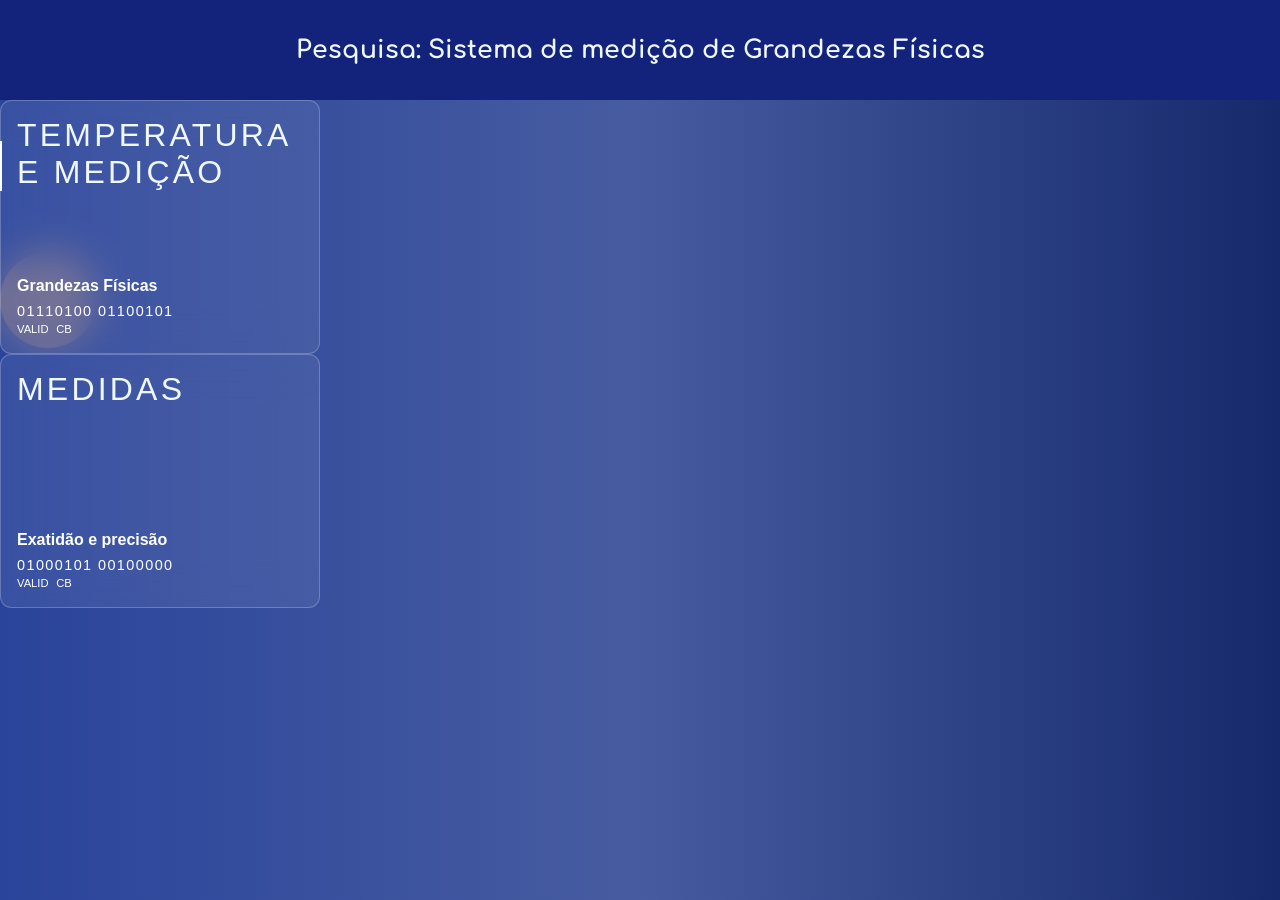
==== index.html @ 3a443e4b "first commit" ====
<!DOCTYPE html>
<html lang="pt-br">
<head>
    <meta charset="UTF-8">
    <meta name="viewport" content="width=device-width, initial-scale=1.0">
    <link rel="stylesheet" href="style.css">
    <title>Sistema de medição de Grandezas Físicas</title>
</head>

<body>

    <header>
        <p>Pesquisa: Sistema de medição de Grandezas Físicas</p>
    </header>
    
<div class="container">
    <div class="box">
      <span class="title"><a href="./temperatura.html">TEMPERATURA E MEDIÇÃO</a></span>
      <div>
        <strong>Grandezas Físicas</strong>
        <p>01110100 01100101</p>
        <span>VALID</span> <span>CB</span>
      </div>
    </div>
    <div class="box">
        <span class="title"><a href="./medicao.html">MEDIDAS</a></span>
        <div>
            <strong>Exatidão e precisão </strong>
            <p>01000101 00100000</p>
            <span>VALID</span> <span>CB</span>
        </div>
    </div>
  </div>
  

</body>
</html>
---- style.css ----
@import url('https://fonts.googleapis.com/css2?family=Comfortaa:wght@300..700&display=swap');
*{
    padding: 0;
    margin: 0;
    box-sizing: border-box;
}
body{
    font-family: "Comfortaa", sans-serif;
    font-weight: bold;
    background: #2a4e9b;
    background: #2a3f9b;
    background: linear-gradient(90deg, rgb(42, 68, 155) 0%, rgb(71, 92, 160) 50%, rgb(21, 41, 107) 100%);
    

}
.content{
    display: flex;
    justify-content: center;
    align-items: center;
    flex-direction: column;
    text-align: center;
}
 .texto{
    width: 800px;
    margin: auto;
}

.titulo{
    margin: 1em;
    text-transform: uppercase;
} 

header{
    background-color: rgb(19, 35, 124);
    padding: 500px, 500px;
    display: flex;
    justify-content: center;
    align-items: center;
    width: 100%;
    height: 100px;
    text-align: center;
    
    
}
header p{
    font-size: 25px;
    color: aliceblue;
}
/* From Uiverse.io by joe-watson-sbf */ 
.container {
    color: white;
    position: relative;
    font-family: sans-serif;
  }
  
  .container::before,
  .container::after {
    content: "";
    background-color: #fab5704c;
    position: absolute;
  }
  
  .container::before {
    border-radius: 50%;
    width: 6rem;
    height: 6rem;
    top: 30%;
    /* right: 7%; */
  }
  
  .container::after {
    content: "";
    position: absolute;
    height: 3rem;
    top: 8%;
    /* right: 67%; */
    border: 1px solid;
  }
  
  .container .box {
    width: 20em;
    height: 15.875em;
    padding: 1rem;
    background-color: rgba(255, 255, 255, 0.074);
    border: 1px solid rgba(255, 255, 255, 0.222);
    -webkit-backdrop-filter: blur(20px);
    backdrop-filter: blur(20px);
    border-radius: 0.7rem;
    transition: all ease 0.3s;
  }
  
  .container .box {
    display: flex;
    flex-direction: column;
    justify-content: space-between;
  }
  
  .container .box .title {
    font-size: 2rem;
    font-weight: 500;
    letter-spacing: 0.1em;
  }
  
  .container .box div strong {
    display: block;
    margin-bottom: 0.5rem;
  }
  
  .container .box div p {
    margin: 0;
    font-size: 0.9em;
    font-weight: 300;
    letter-spacing: 0.1em;
  }
  
  .container .box div span {
    font-size: 0.7rem;
    font-weight: 300;
  }
  
  .container .box div span:nth-child(3) {
    font-weight: 500;
    margin-right: 0.2rem;
  }
  
  .container .box:hover {
    box-shadow: 0px 0px 20px 1px #ffbb763f;
    border: 1px solid rgba(255, 255, 255, 0.454);
  }

  .box a{
    color: aliceblue;
    text-decoration: none;
  }
  
  .fundo{
    background-image: url(./img/1000399873.jpg);
     background-repeat: no-repeat;
    background-size: cover;
    height: 100vh;
    background: 
    linear-gradient(rgba(255, 255, 255, 0.5), rgba(151, 134, 134, 0.5)),
    url('./img/1000399873.jpg');
  }
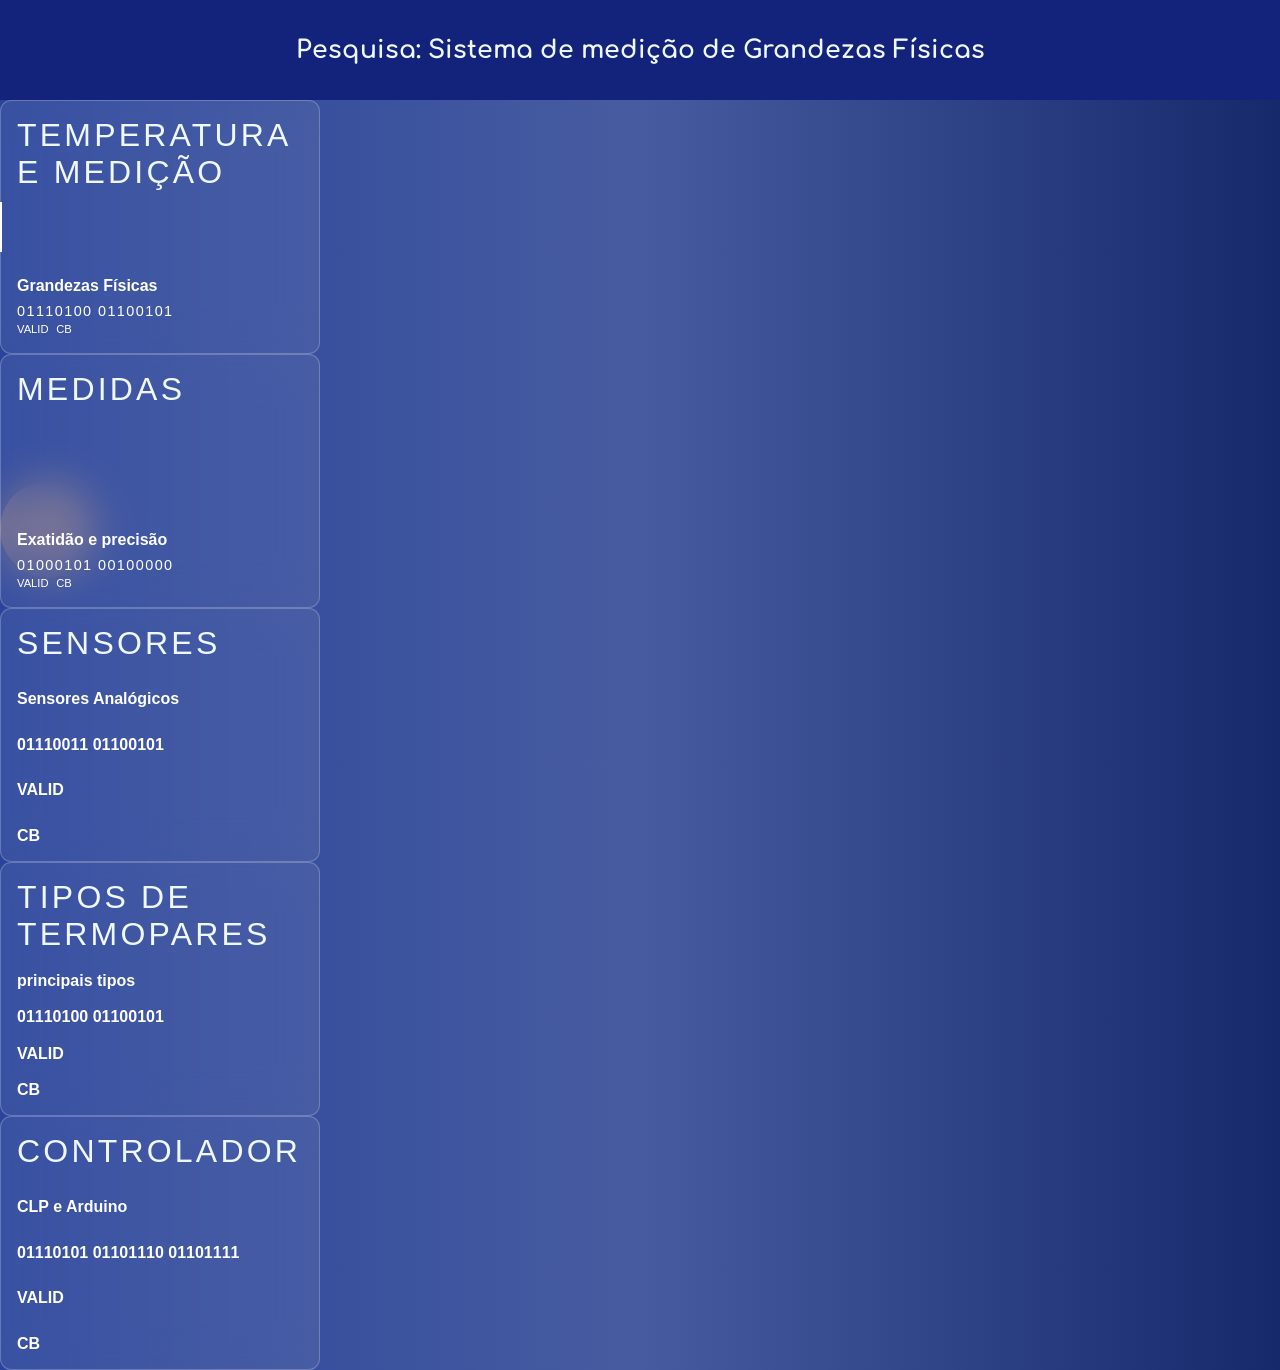
==== commit ed70391e: "Add files via upload" ====
--- a/index.html
+++ b/index.html
@@ -22,6 +22,7 @@
         <span>VALID</span> <span>CB</span>
       </div>
     </div>
+
     <div class="box">
         <span class="title"><a href="./medicao.html">MEDIDAS</a></span>
         <div>
@@ -30,6 +31,28 @@
             <span>VALID</span> <span>CB</span>
         </div>
     </div>
+
+    <div class="box">
+      <span class="title"><a href="./sensor.html">SENSORES</a></span>
+    <strong>Sensores Analógicos</strong>
+    <p>01110011 01100101</p>
+    <span>VALID</span> <span>CB</span>
+    </div>
+
+    <div class="box">
+      <span class="title"><a href="./termopares.html">TIPOS DE TERMOPARES</a></span>
+      <strong>principais tipos</strong>
+      <p>01110100 01100101</p>
+      <span>VALID</span> <span>CB</span>
+    </div>
+
+    <div class="box">
+      <span class="title"><a href="./controladores.html">CONTROLADOR</a></span>
+      <strong>CLP e Arduino</strong>
+      <p>01110101 01101110 01101111</p>
+      <span>VALID</span> <span>CB</span>
+    </div>
+
   </div>
   
 
--- a/style.css
+++ b/style.css
@@ -23,11 +23,13 @@
  .texto{
     width: 800px;
     margin: auto;
+    color: bisque;
 }
 
 .titulo{
     margin: 1em;
     text-transform: uppercase;
+    color: aliceblue;
 } 
 
 header{
@@ -132,15 +134,11 @@
     color: aliceblue;
     text-decoration: none;
   }
+
+  .img{
   
-  .fundo{
-    background-image: url(./img/1000399873.jpg);
-     background-repeat: no-repeat;
-    background-size: cover;
-    height: 100vh;
-    background: 
-    linear-gradient(rgba(255, 255, 255, 0.5), rgba(151, 134, 134, 0.5)),
-    url('./img/1000399873.jpg');
-  }
+  width: 120px;
+  height: auto;
+  display: block;
 
-  +  }
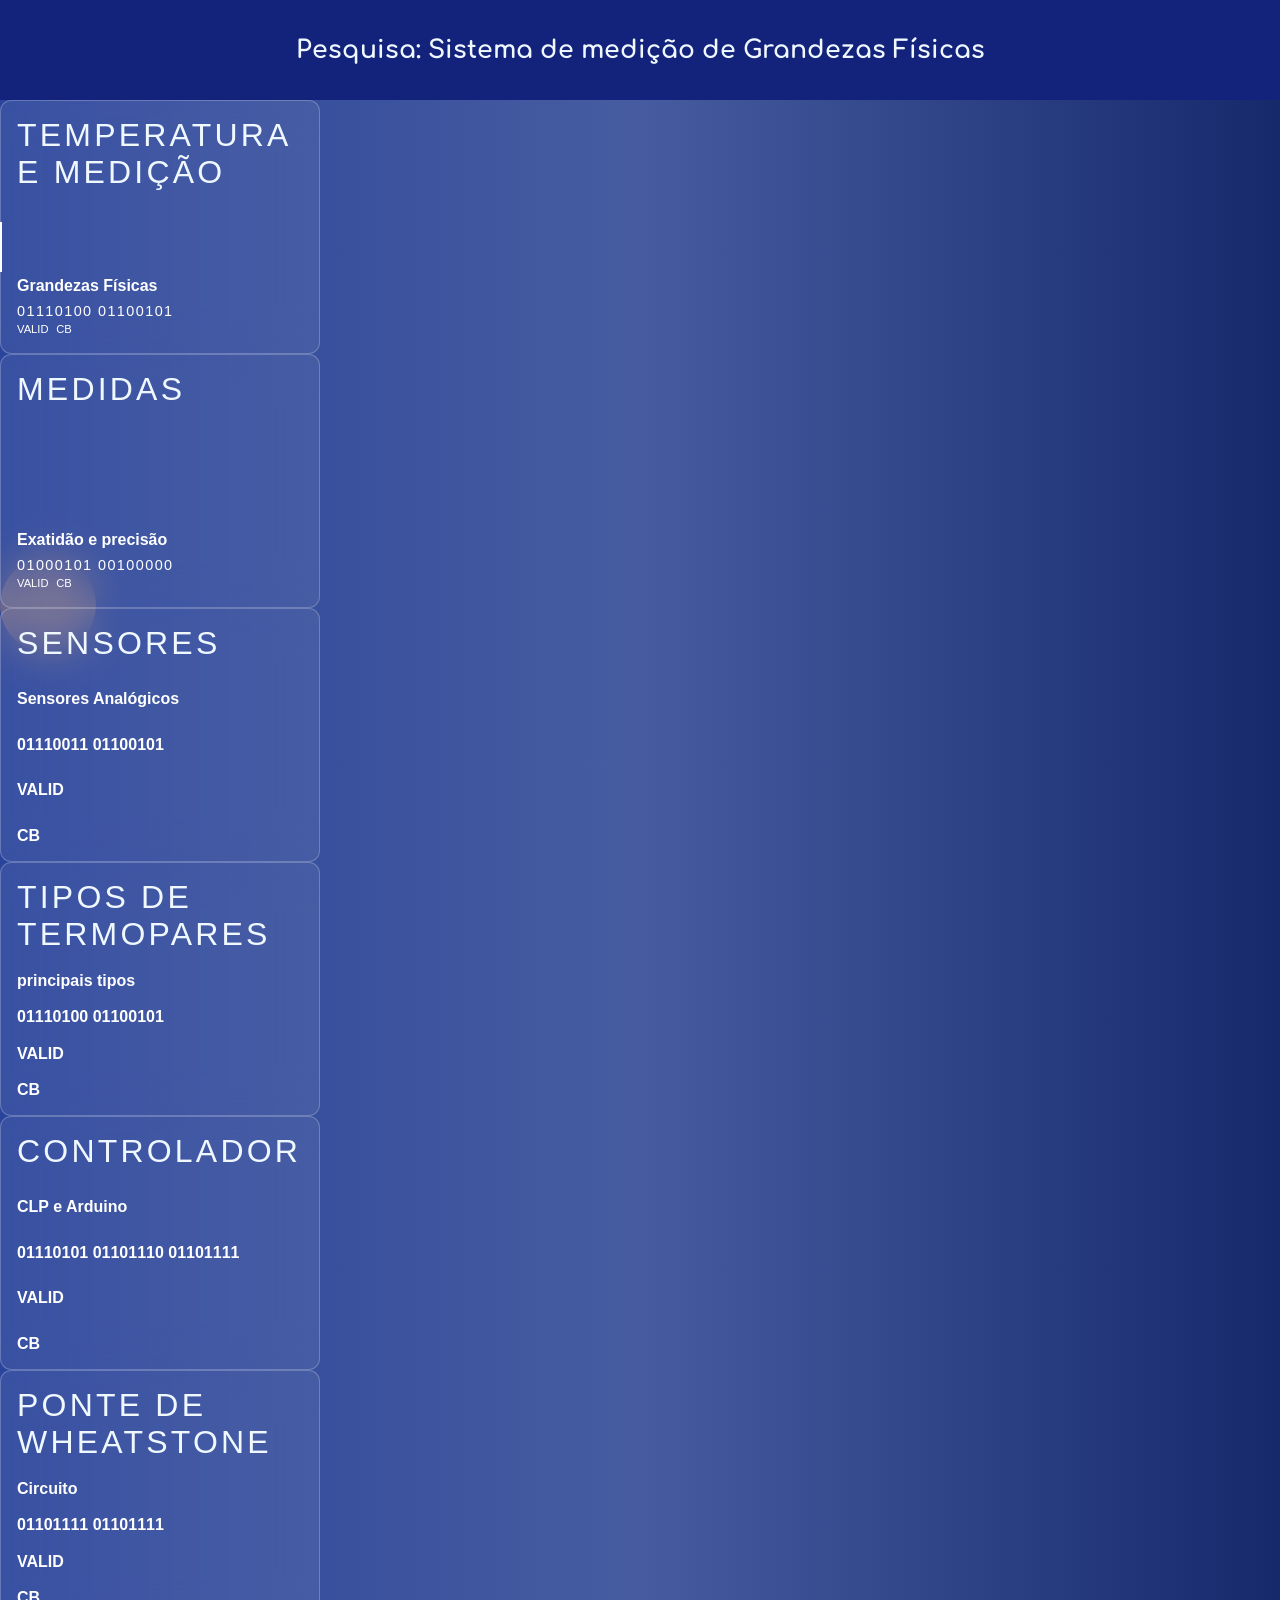
==== commit d04e3838: "Add files via upload" ====
--- a/index.html
+++ b/index.html
@@ -53,6 +53,13 @@
       <span>VALID</span> <span>CB</span>
     </div>
 
+    <div class="box">
+      <span class="title"><a href="./wheatstone.html">PONTE DE WHEATSTONE</a></span>
+      <strong>Circuito</strong>
+      <p>01101111 01101111</p>
+       <span>VALID</span> <span>CB</span>
+    </div>
+
   </div>
   
 
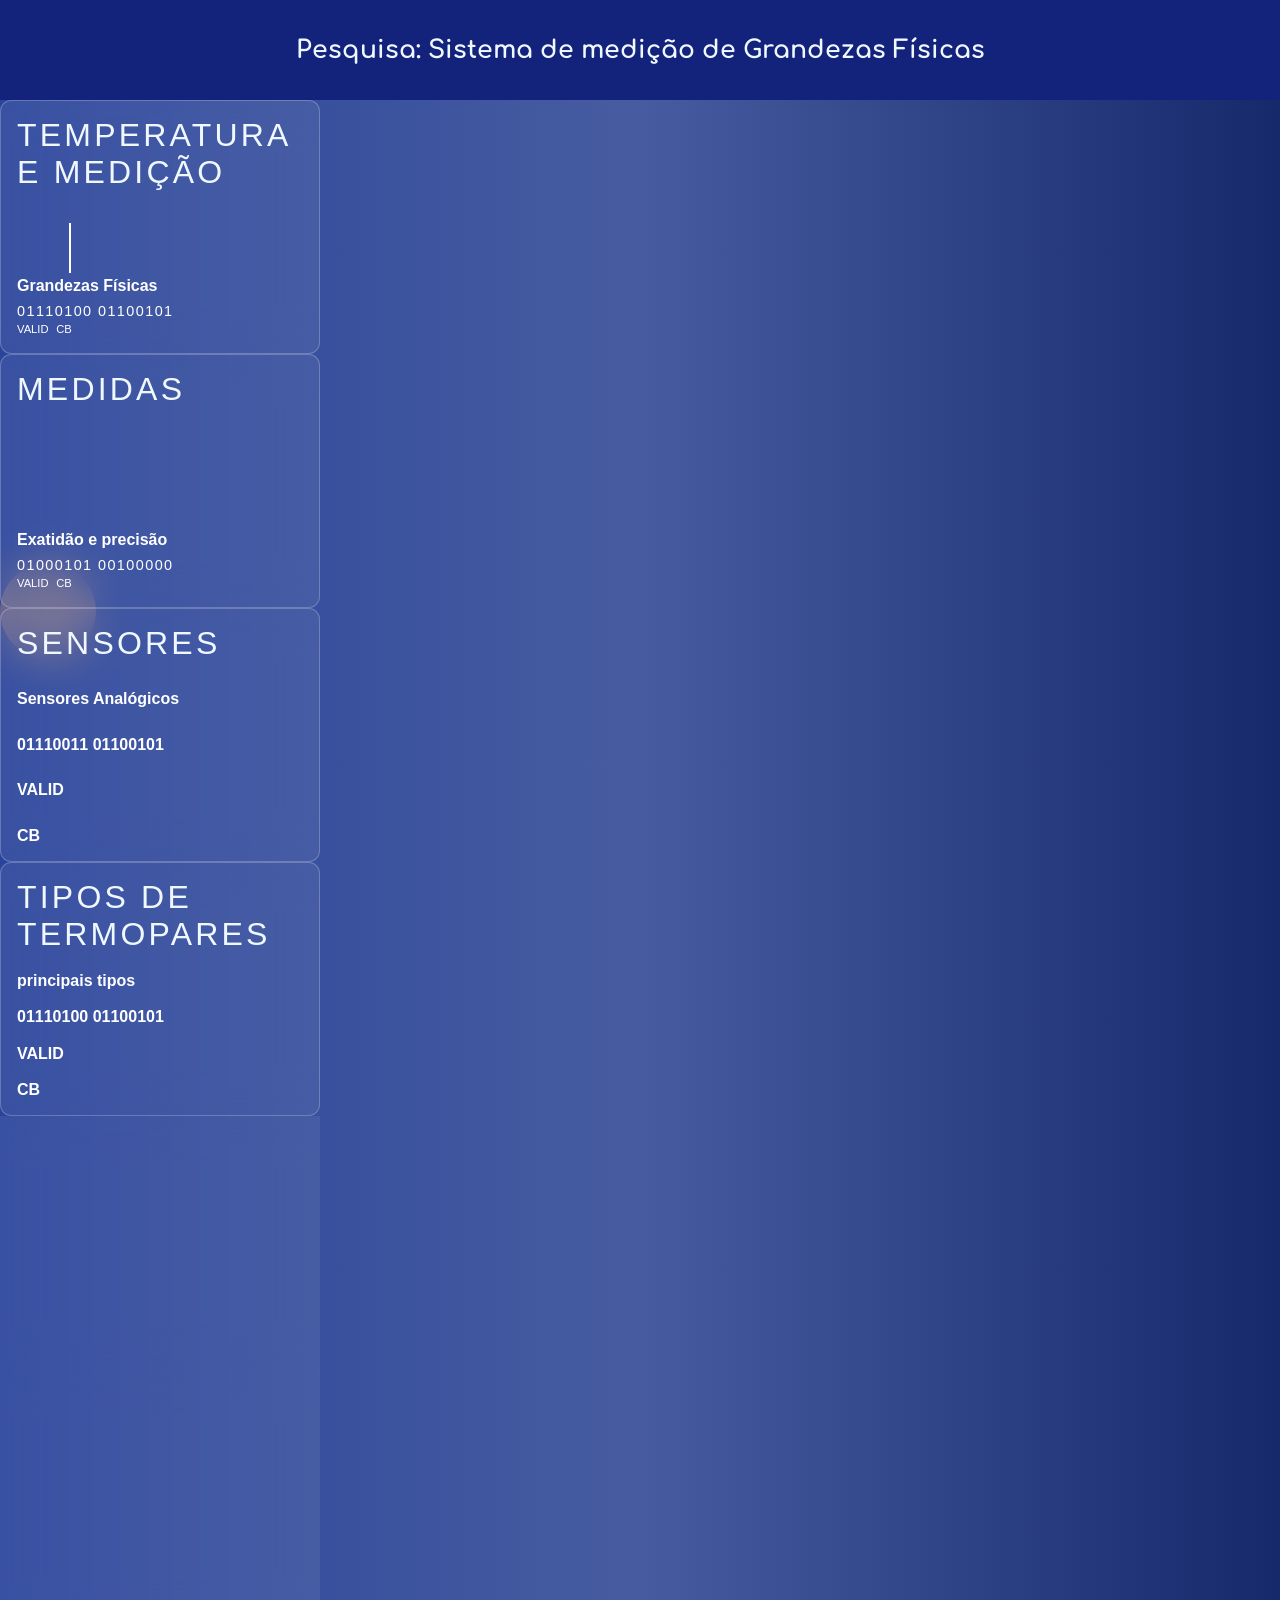
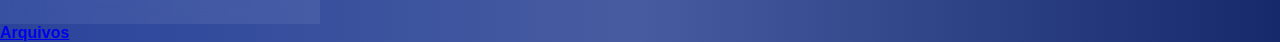
==== commit 2e2eb90b: "Add files via upload" ====
--- a/index.html
+++ b/index.html
@@ -59,7 +59,7 @@
       <p>01101111 01101111</p>
        <span>VALID</span> <span>CB</span>
     </div>
-
+    <a href="c:\Users\amabilly_a_souza\Downloads\site.sa-main\site.sa-main">Arquivos</a>
   </div>
   
 
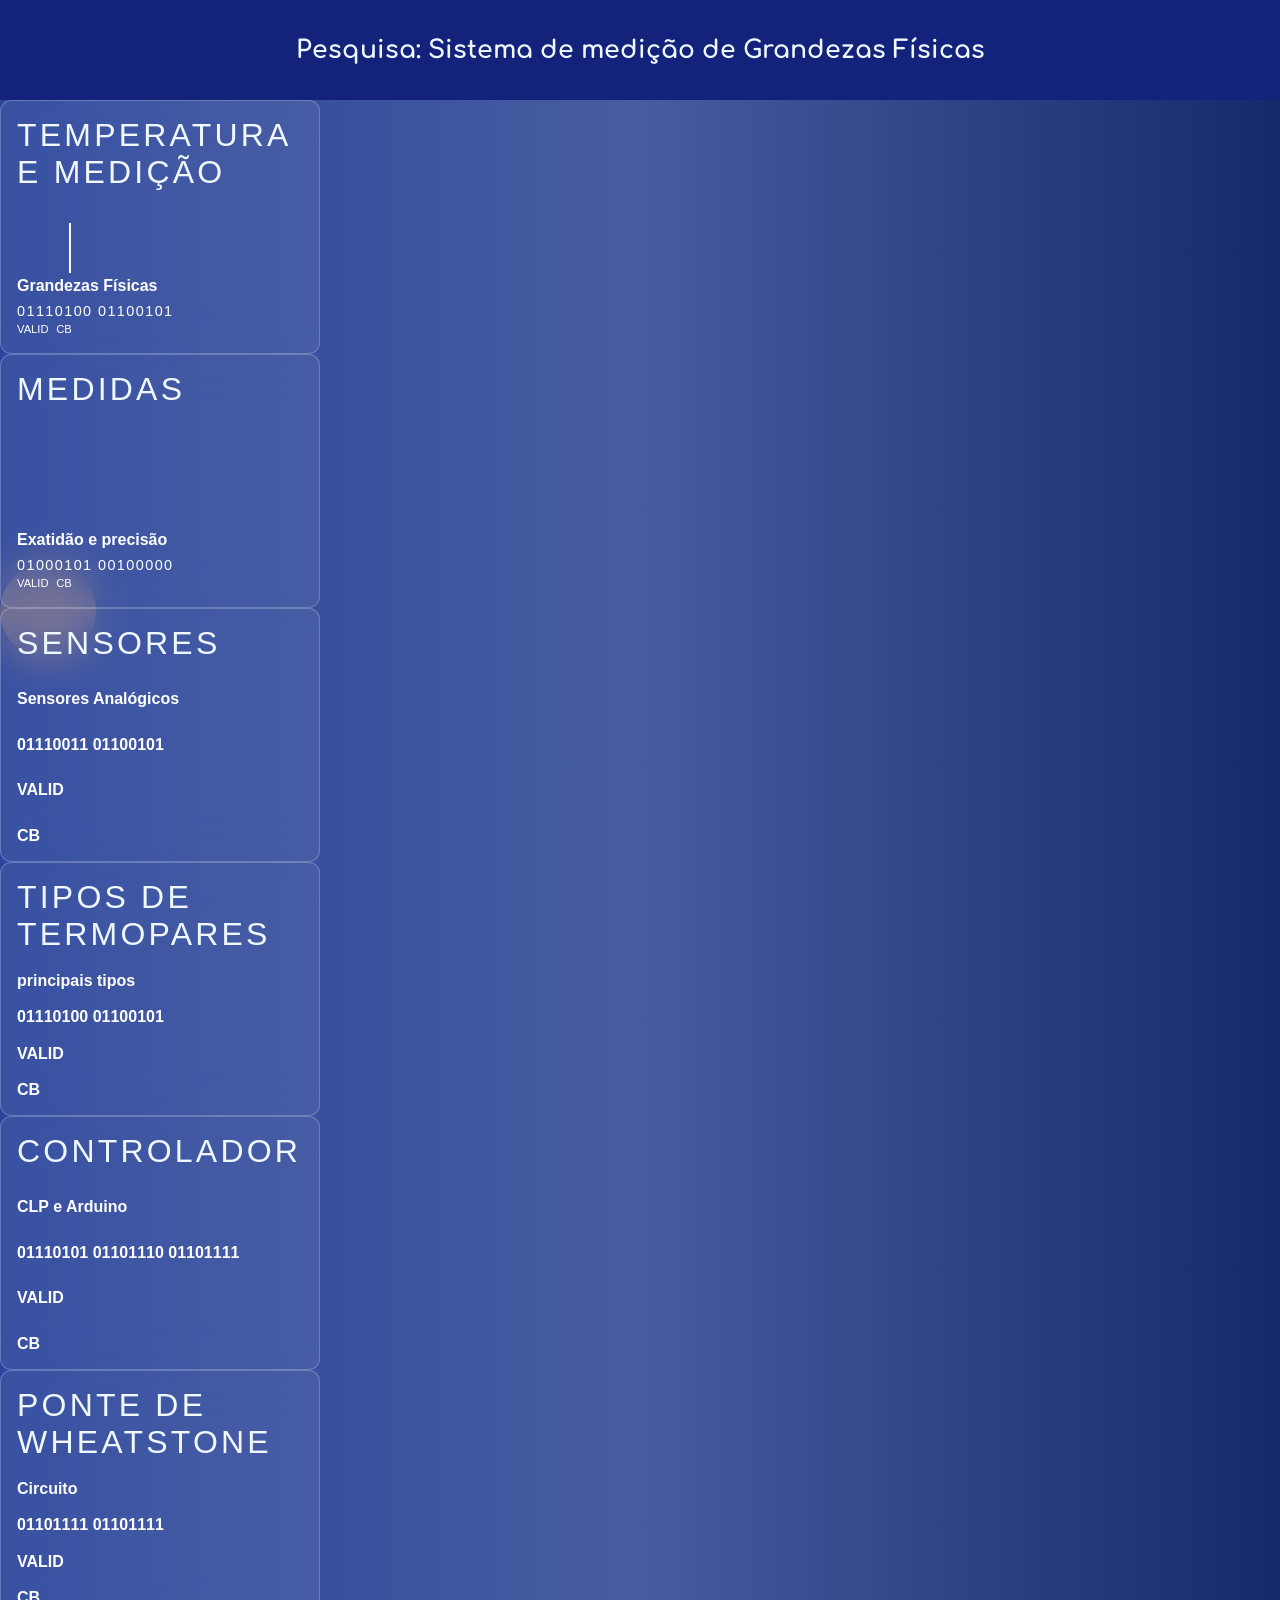
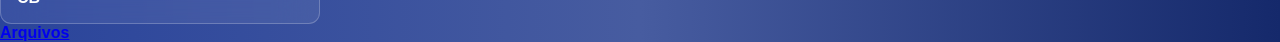
==== commit 2fd2eeb7: "Add files via upload" ====
--- a/index.html
+++ b/index.html
@@ -59,7 +59,7 @@
       <p>01101111 01101111</p>
        <span>VALID</span> <span>CB</span>
     </div>
-    <a href="c:\Users\amabilly_a_souza\Downloads\site.sa-main\site.sa-main">Arquivos</a>
+    <a href="https://drive.google.com/drive/folders/1IS7VximJWfsTqflSTa2tNZv0s6VluYq4?usp=sharing">Arquivos</a>
   </div>
   
 
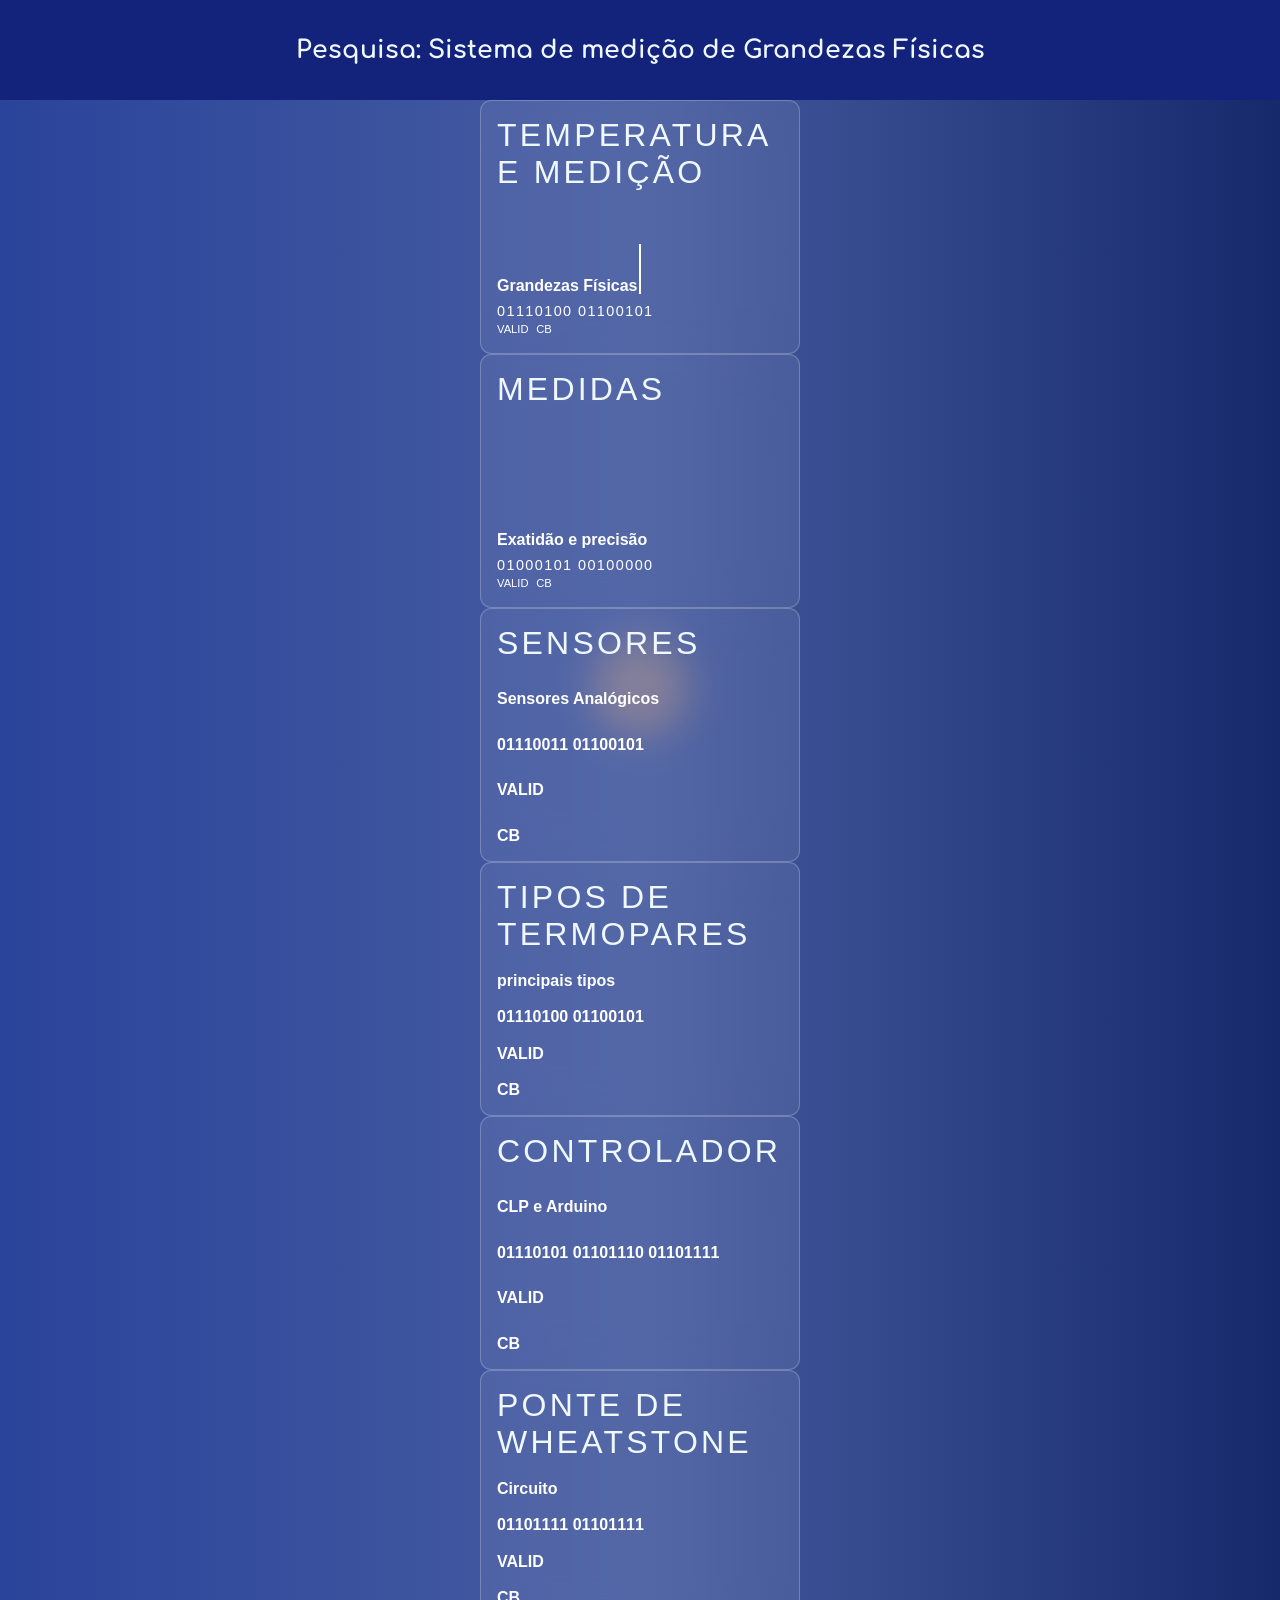
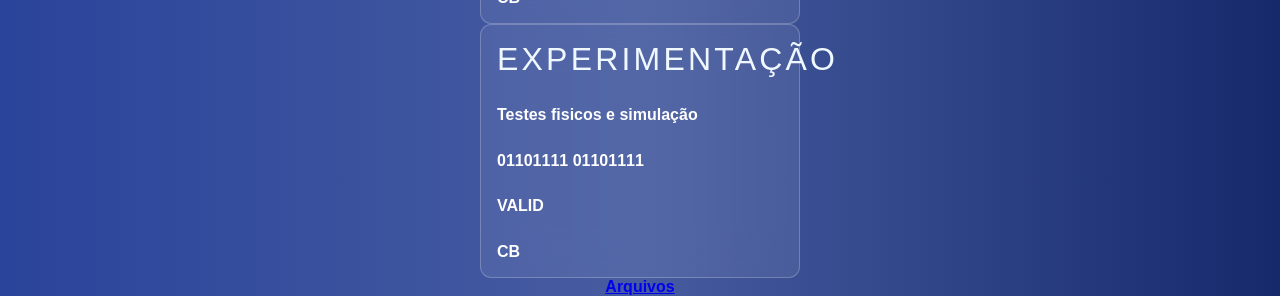
==== commit b8526de7: "Add files via upload" ====
--- a/index.html
+++ b/index.html
@@ -59,9 +59,20 @@
       <p>01101111 01101111</p>
        <span>VALID</span> <span>CB</span>
     </div>
+
+    <div class="box">
+      <span class="title"><a href="./experimentacao.html">EXPERIMENTAÇÃO</a></span>
+      <strong>Testes fisicos e simulação</strong>
+      <p>01101111 01101111</p>
+       <span>VALID</span> <span>CB</span>
+    </div>
+
     <a href="https://drive.google.com/drive/folders/1IS7VximJWfsTqflSTa2tNZv0s6VluYq4?usp=sharing">Arquivos</a>
+
+    
   </div>
-  
+
+    
 
 </body>
 </html>
--- a/style.css
+++ b/style.css
@@ -24,12 +24,14 @@
     width: 800px;
     margin: auto;
     color: bisque;
+    text-align: center;
 }
 
 .titulo{
     margin: 1em;
     text-transform: uppercase;
     color: aliceblue;
+    text-align: center;
 } 
 
 header{
@@ -50,6 +52,12 @@
 }
 /* From Uiverse.io by joe-watson-sbf */ 
 .container {
+  display: flex;
+  justify-content: center;
+  flex-direction: column;
+
+  align-items: center;
+ 
     color: white;
     position: relative;
     font-family: sans-serif;
@@ -75,7 +83,6 @@
     position: absolute;
     height: 3rem;
     top: 8%;
-    /* right: 67%; */
     border: 1px solid;
   }
   
@@ -135,10 +142,20 @@
     text-decoration: none;
   }
 
-  .img{
-  
-  width: 120px;
-  height: auto;
-  display: block;
+  .img {
+    width: 320px;
+    height: auto;
+    display: block;
+    margin: 0 auto; 
+    border-radius: 10px;
+    border: 2px solid #ccc;
+  }
 
+  .video{
+ display: flex;
+    margin: 0 auto;
+    flex-direction: column;
+    align-items: center;
+   
+    justify-content: center;
   }
